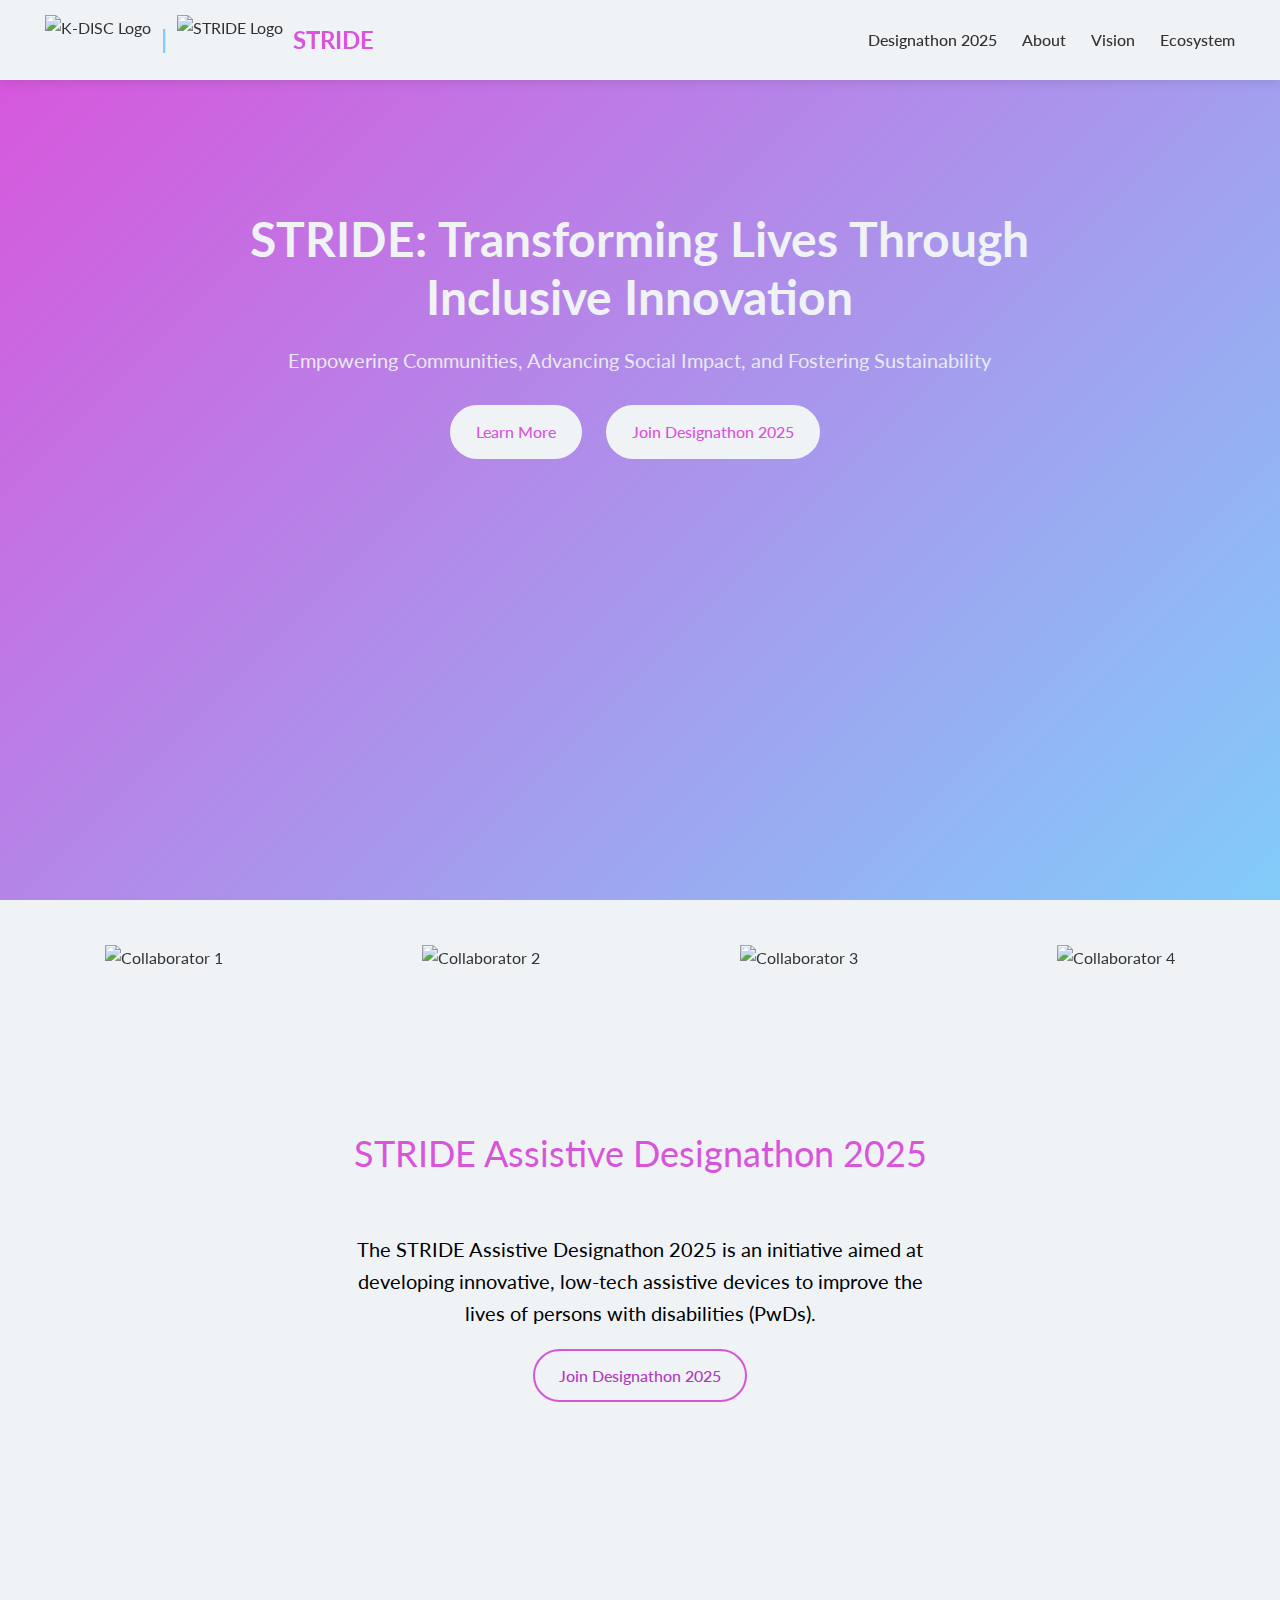
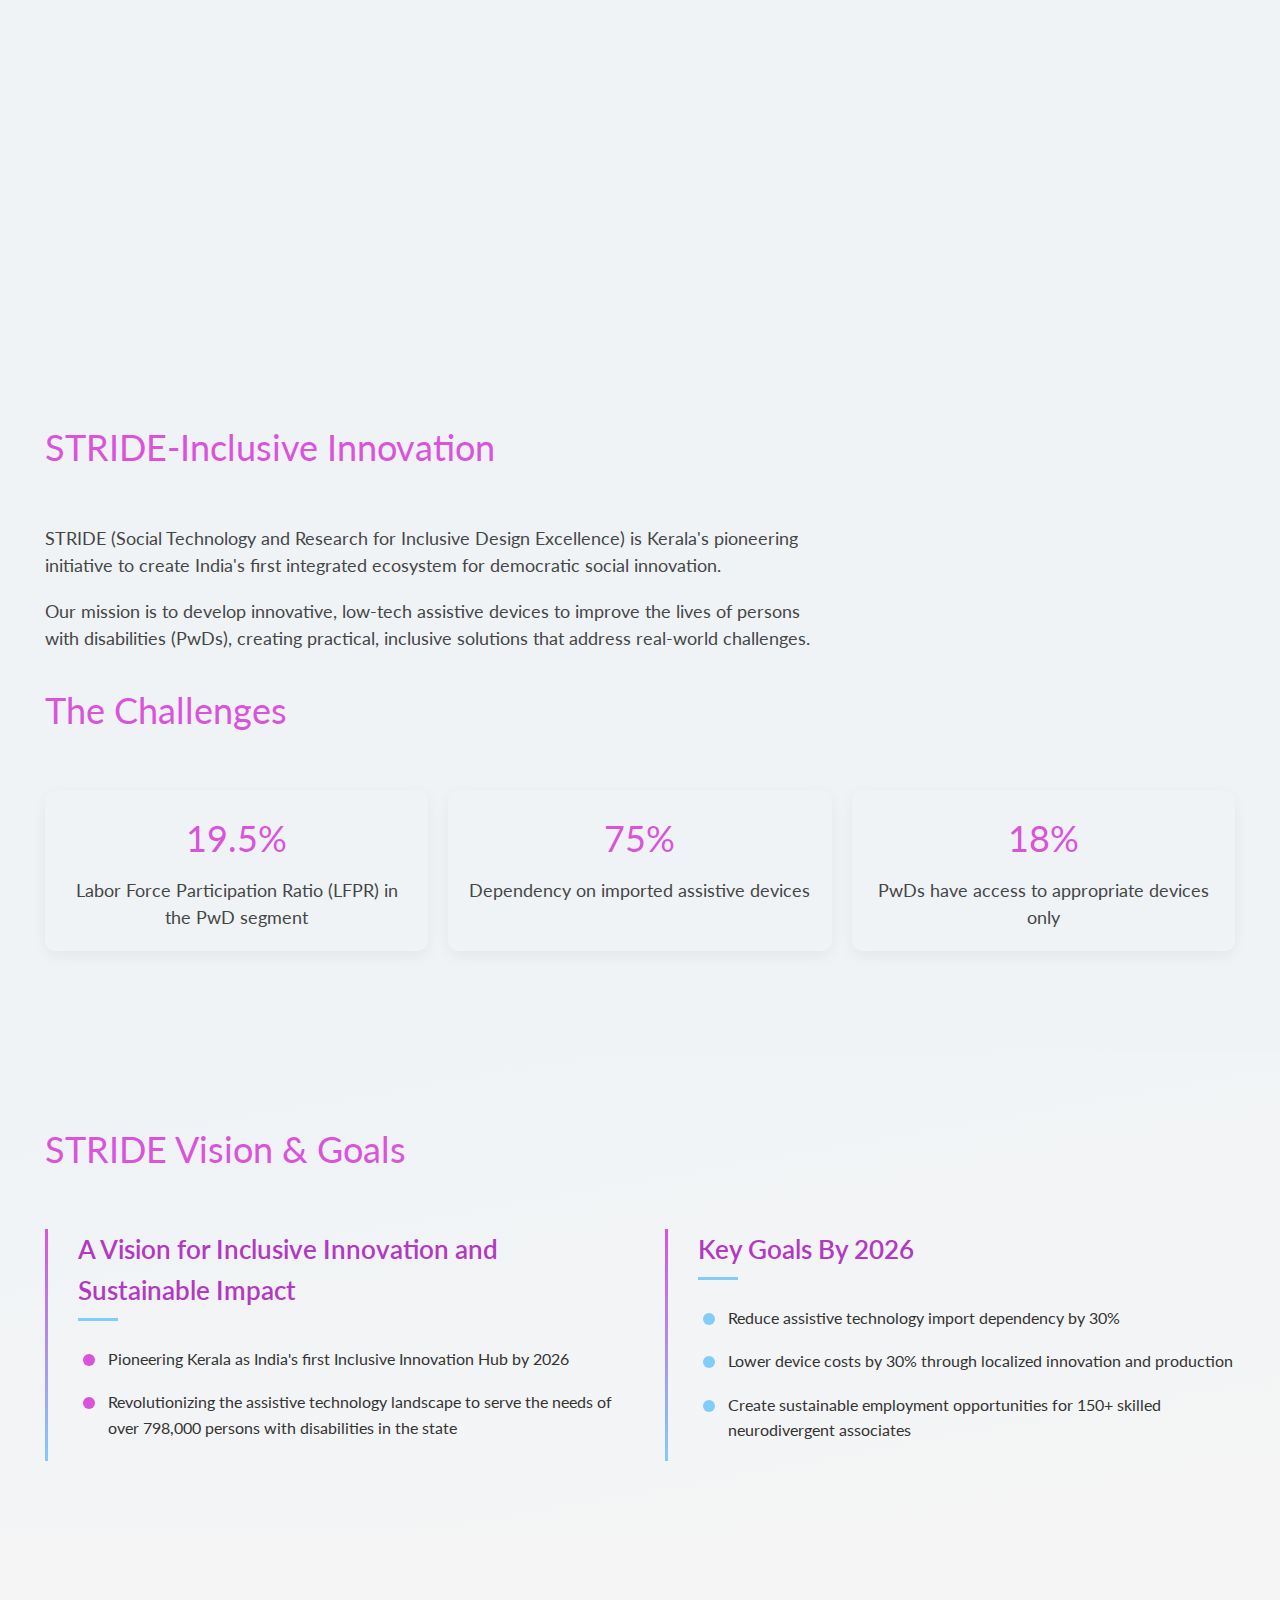
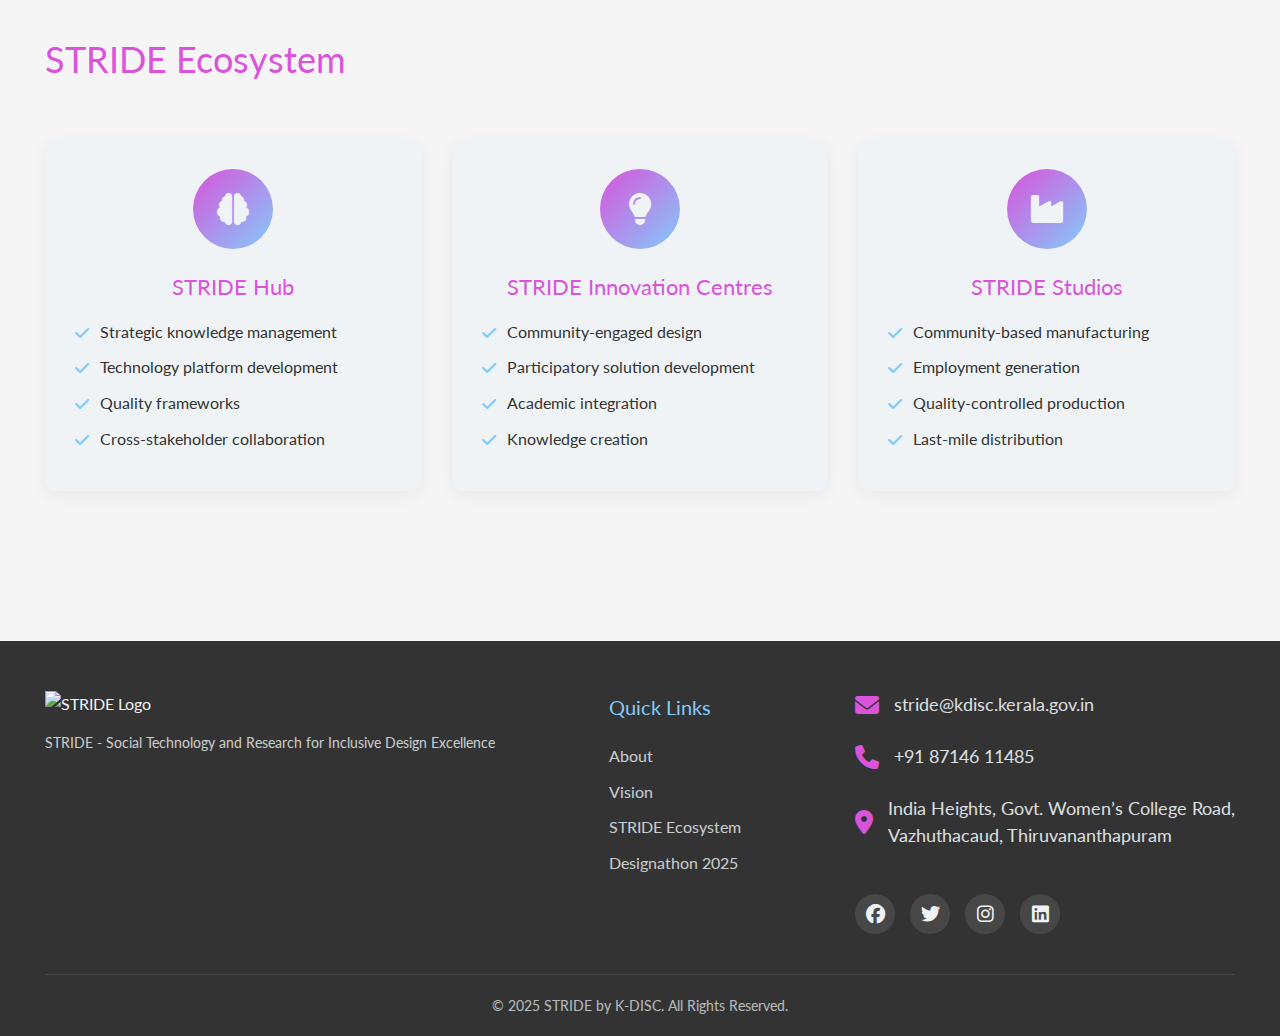
==== index.html @ 130c1024 "Add files via upload" ====
<!DOCTYPE html>
<html lang="en">
<head>
    <meta charset="UTF-8">
    <meta name="viewport" content="width=device-width, initial-scale=1.0, height=device-height, initial-scale=1.0">
    <title>STRIDE - Social Technology and Research for Inclusive Design Excellence</title>
    <link rel="stylesheet" href="https://cdnjs.cloudflare.com/ajax/libs/font-awesome/6.4.0/css/all.min.css">
    <link rel="icon" href="images/logo.png" type="image/svg+xml">
    <link rel="stylesheet" href="https://cdn.jsdelivr.net/npm/swiper@11/swiper-bundle.min.css" />
    <link rel="stylesheet" href="styles.css">

</head>
<body>
    <header>
        <div class="container">
            <div class="logo">
                <img src="images/swiper/1.png" alt="K-DISC Logo">
                <h1 style="color: #82ccfa;padding-right: 10px;">|</h1>
                <img src="images/logo.png" alt="STRIDE Logo">
                <h1>STRIDE</h1>

            </div>
            <nav>
                <ul>
                    <li><a href="#designathon">Designathon 2025</a></li>
                    <li><a href="#about">About</a></li>
                    <li><a href="#vision">Vision</a></li>
                    <li><a href="#impact">Ecosystem</a></li>
                </ul>
            </nav>
            <div class="mobile-menu-btn">
                <i class="fas fa-bars"></i>
            </div>
        </div>
    </header>
    
    <section class="hero">
        <div class="container">
            <!-- <div class="swiper-container">
                <div class="swiper-wrapper">
                    <div class="swiper-slide"><img src="images/swiper/1.png" alt="Collaborator 1"></div>
                    <div class="swiper-slide"><img src="images/swiper/2.png" alt="Collaborator 2"></div>
                    <div class="swiper-slide"><img src="images/swiper/3.png" alt="Collaborator 3"></div>
                    <div class="swiper-slide"><img src="images/swiper/4.png" alt="Collaborator 4"></div>
                    <div class="swiper-slide"><img src="images/swiper/5.png" alt="Collaborator 5"></div>
                </div>
            </div> -->
            <div class="hero-content">
                <h1>STRIDE: Transforming Lives Through Inclusive Innovation</h1>
                <p>Empowering Communities, Advancing Social Impact, and Fostering Sustainability</p>
                <a href="#about" class="btn">Learn More</a>
                <a href="designathon.html" class="btn secondary-btn">Join Designathon 2025</a>
            </div>
        </div>
    </section>
    <div class="swiper-container">
        <div class="swiper-wrapper">
            <div class="swiper-slide"><img src="images/swiper/1.png" alt="Collaborator 1"></div>
            <div class="swiper-slide"><img src="images/swiper/2.png" alt="Collaborator 2"></div>
            <div class="swiper-slide"><img src="images/swiper/3.png" alt="Collaborator 3"></div>
            <div class="swiper-slide"><img src="images/swiper/4.png" alt="Collaborator 4"></div>
            <div class="swiper-slide"><img src="images/swiper/5.png" alt="Collaborator 5"></div>
        </div>
    </div>
    <section id="designathon" class="designathon">
        <div class="container1">
            <h2 style="text-align: center;">STRIDE Assistive Designathon 2025</h2>
            <!-- <div class="designathon-content"> -->
               <h4>The STRIDE Assistive Designathon 2025 is an initiative aimed at developing innovative, low-tech assistive devices to improve the lives of persons with disabilities (PwDs).</h4>
               <a href="designathon.html" class="btn secondary-btn" style="margin-top: 10px;">Join Designathon 2025</a>
            <!-- </div> -->
        </div>
    </section>

    <center>
        <div class="about-video">
            <iframe width="560" height="400" 
                src="https://www.youtube.com/embed/EkuIoiaZafc" 
                title="YouTube video player" frameborder="0" 
                allow="accelerometer; autoplay; clipboard-write; encrypted-media; gyroscope; picture-in-picture" 
                allowfullscreen>
            </iframe>
        </div>
    </center>

    
    <section id="about" class="about">
        <div class="container">
            <h2>STRIDE-Inclusive Innovation</h2>
            <div class="about-content">
                <div class="about-text">
                    <p>STRIDE <strong>(Social Technology and Research for Inclusive Design Excellence)</strong> is Kerala's pioneering initiative to create India's first integrated ecosystem for democratic social innovation.</p>
                    <p>Our mission is to develop innovative, low-tech assistive devices to improve the lives of persons with disabilities (PwDs), creating practical, inclusive solutions that address real-world challenges.</p>
                    <div class="about-features">
                    </div>
                </div>
                <div class="about-image">
                    <img src="images/about-image.svg" alt="STRIDE Team Working">
                </div>
            </div>
            <div class="challenges">
                <h2>The Challenges</h2>
                <div class="stats-container">
                    <div class="stat">
                        <h4>19.5%</h4>
                        <p>Labor Force Participation Ratio (LFPR) in the PwD segment</p>
                    </div>
                    <div class="stat">
                        <h4>75%</h4>
                        <p>Dependency on imported assistive devices</p>
                    </div>
                    <div class="stat">
                        <h4>18%</h4>
                        <p>PwDs have access to appropriate devices only</p>
                    </div>
                </div>
        </div>
        </div>
    </section>
 


    <section id="vision" class="vision">
        <div class="container">
            <h2>STRIDE Vision & Goals</h2>
            <div class="vision-content">
                <div class="vision-text">
                    <h3>A Vision for Inclusive Innovation and Sustainable Impact</h3>
                    <ul>
                        <li>Pioneering Kerala as India's first Inclusive Innovation Hub by 2026</li>
                        <li>Revolutionizing the assistive technology landscape to serve the needs of over 798,000 persons with disabilities in the state</li>
                    </ul>
                    
                </div>
                <div class="vision-text">
                    <h3>Key Goals By 2026</h3>
                    <ul>
                        <li>Reduce assistive technology import dependency by 30%</li>
                        <li>Lower device costs by 30% through localized innovation and production</li>
                        <li>Create sustainable employment opportunities for 150+ skilled neurodivergent associates</li>
                    </ul>
                    
                </div>
            </div>
        </div>
    </section>

    <section id="impact" class="impact">
        <div class="container">
            <h2>STRIDE Ecosystem</h2>
            <div class="ecosystem">
                <div class="ecosystem-grid">
                    <div class="ecosystem-item">
                        <div class="ecosystem-icon">
                            <i class="fas fa-brain"></i>
                        </div>
                        <h4>STRIDE Hub</h4>
                        <ul>
                            <li>Strategic knowledge management</li>
                            <li>Technology platform development</li>
                            <li>Quality frameworks</li>
                            <li>Cross-stakeholder collaboration</li>
                        </ul>
                    </div>
                    <div class="ecosystem-item">
                        <div class="ecosystem-icon">
                            <i class="fas fa-lightbulb"></i>
                        </div>
                        <h4>STRIDE Innovation Centres</h4>
                        <ul>
                            <li>Community-engaged design</li>
                            <li>Participatory solution development</li>
                            <li>Academic integration</li>
                            <li>Knowledge creation</li>
                        </ul>
                    </div>
                    <div class="ecosystem-item">
                        <div class="ecosystem-icon">
                            <i class="fas fa-industry"></i>
                        </div>
                        <h4>STRIDE Studios</h4>
                        <ul>
                            <li>Community-based manufacturing</li>
                            <li>Employment generation</li>
                            <li>Quality-controlled production</li>
                            <li>Last-mile distribution</li>
                        </ul>
                    </div>
                </div>
            </div>
        </div>
    </section>

    

    <!-- <section id="designathon" class="designathon">
        <div class="container1">
            <h2 style="text-align: center;">STRIDE Assistive Designathon 2025</h2>
            <div class="designathon-content">
               <h4>The STRIDE Assistive Designathon 2025 is an initiative aimed at developing innovative, low-tech assistive devices to improve the lives of persons with disabilities (PwDs).</h4>
               <a href="designathon.html" class="btn secondary-btn" style="margin-top: 10px;">Join Designathon 2025</a>
            </div>
        </div>
    </section> -->

    

    <footer>
        <div class="container">
            <div class="footer-content">
                <div class="footer-logo">
                    <img src="images/logo.png" alt="STRIDE Logo">
                    <p>STRIDE - Social Technology and Research for Inclusive Design Excellence</p>
                </div>
                <div class="footer-links">
                    <h3>Quick Links</h3>
                    <ul>
                        <li><a href="#about">About</a></li>
                        <li><a href="#vision">Vision</a></li>
                        <!-- <li><a href="#goals">Goals</a></li> -->
                        <li><a href="#impact">STRIDE Ecosystem</a></li>
                        <li><a href="designathon.html">Designathon 2025</a></li>
                    </ul>
                </div>
                <div class="contact-info">
                    <div class="info-item">
                        <i class="fas fa-envelope"></i>
                        <p>stride@kdisc.kerala.gov.in</p>
                    </div>
                    <div class="info-item">
                        <i class="fas fa-phone"></i>
                        <p>+91 87146 11485</p>
                    </div>
                    <div class="info-item">
                        <i class="fas fa-map-marker-alt"></i>
                        <p>India Heights, Govt. Women’s College Road,<br> Vazhuthacaud, Thiruvananthapuram</p>
                    </div>
                    <div class="social-links">
                        <a href="#"><i class="fab fa-facebook"></i></a>
                        <a href="#"><i class="fab fa-twitter"></i></a>
                        <a href="#"><i class="fab fa-instagram"></i></a>
                        <a href="#"><i class="fab fa-linkedin"></i></a>
                    </div>
                </div>

            </div>
            <div class="footer-bottom">
                <p>&copy; 2025 STRIDE by K-DISC. All Rights Reserved.</p>
            </div>
        </div>
    </footer>
    <script src="https://cdn.jsdelivr.net/npm/swiper@11/swiper-bundle.min.js"></script>
    <script src="script.js"></script>
</body>
</html>
---- styles.css ----
@import url('https://fonts.googleapis.com/css2?family=Lato:ital,wght@0,100;0,300;0,400;0,700;0,900;1,100;1,300;1,400;1,700;1,900&display=swap');

/* Variables */
:root {
    --primary-purple: #d953db; /* Purple from logo */
    --primary-blue: #82ccfa;   /* Light blue from logo */
    --dark-purple: #b239c2;    /* Darker shade of purple */
    --light-purple: #e0b0e8;   /* Lighter shade of purple */
    --dark-blue: #4ba9d9;      /* Darker shade of blue */
    --light-blue: #b5e2fa;     /* Lighter shade of blue */
    --white: #eff3f6;
    --light-gray: #f5f5f5;
    --medium-gray: #e0e0e0;
    --dark-gray: #333333;
    --black: #000000;
    --font-primary: 'Poppins', sans-serif;
}


/* Reset */
* {
    margin: 0;
    padding: 0;
    box-sizing: border-box;
    font-family: "Lato", sans-serif;
    font-weight: 400;
    font-style: normal;
}

html {
    scroll-behavior: smooth;
}

body {
    font-family: var(--font-primary);
    line-height: 1.6;
    color: var(--dark-gray);
    background-color: var(--white);
}

img {
    max-width: 100%;
    height: auto;
}

a {
    text-decoration: none;
    color: var(--dark-purple);
    transition: all 0.3s ease;
}

a:hover {
    color: var(--primary-purple);
}

ul {
    list-style: none;
}

.container {
    width: 93%;
    max-width: 1200px;
    margin: 0 auto;
    /* padding: 0 15px; */
}

.btn {
    display: inline-block;
    background: var(--white);
    color: var(--dark-purple);
    padding: 12px 24px;
    border-radius: 50px;
    font-weight: 500;
    border: 2px solid var(--primary-purple);
    transition: all 0.3s ease;
    cursor: pointer;
}

.btn:hover {
    background: transparent;
    color: var(--black);
    border: 2px solid var(--black);
}

/* Header */
header {
    position: fixed;
    top: 0;
    left: 0;
    width: 100%;
    background-color: var(--white);
    box-shadow: 0 2px 10px rgba(0, 0, 0, 0.1);
    z-index: 1000;
    padding: 15px 0;
}

header .container {
    display: flex;
    justify-content: space-between;
    align-items: center;
}

.logo {
    display: flex;
    align-items: center;
}

.logo img {
    height: 50px;
    margin-right: 10px;
}

.logo h1 {
    font-size: 24px;
    font-weight: 700;
    color: var(--primary-purple);
}

nav ul {
    display: flex;
}

nav ul li {
    margin-left: 25px;
}

nav ul li a {
    color: var(--dark-gray);
    font-weight: 500;
    position: relative;
}

nav ul li a:hover {
    color: var(--primary-purple);
}

nav ul li a::after {
    content: '';
    position: absolute;
    bottom: -5px;
    left: 0;
    width: 0;
    height: 2px;
    background-color: var(--primary-purple);
    transition: width 0.3s ease;
}

nav ul li a:hover::after {
    width: 100%;
}

.mobile-menu-btn {
    display: none;
    font-size: 24px;
    cursor: pointer;
    color: var(--primary-purple);
}

/* Hero Section */
.hero {
    background: linear-gradient(135deg, var(--primary-purple) 0%, var(--primary-blue) 100%);
    color: var(--white);
    padding: 150px 0 100px;
    text-align: center;
    height: 100vh;
}

.hero-content {
    max-width: 800px;
    margin: 0 auto;
    animation: fadeIn 1s ease-out;
}

.k-disc-logo {
    margin-bottom: 30px;
}

.k-disc-logo img {
    max-width: 300px;
    filter: drop-shadow(0 4px 6px rgba(0, 0, 0, 0.1));
}

.hero h1 {
    font-size: 48px;
    font-weight: 700;
    margin-bottom: 20px;
    line-height: 1.2;
    padding-top: 60px;
}

.hero p {
    font-size: 20px;
    margin-bottom: 30px;
}

.hero .btn {
    background: var(--white);
    color: var(--primary-purple);
    border-color: var(--white);
}

.hero .btn:hover {
    background: transparent;
    color: var(--white);
}
/* Add this to your styles.css file */

/* Default button styles */
.hero .btn {
    margin-right: 10px; /* Adjust the value as needed */
}

.hero .btn.secondary-btn {
    margin-left: 10px; /* Adjust the value as needed */
}

/* Responsive styles */
@media (max-width: 768px) {
    .hero .btn,
    .hero .btn.secondary-btn {
        display: block;
        width: 100%;
        margin: 10px 0; /* Adjust the value as needed */
    }
    .hero h1{
        padding-top: 0px;
    }
}
/* About Section */
.about {
    padding: 100px 0;
    background-color: var(--white);
}

.about h2, .focus-areas h2, .goals h2, .impact h2, .contact h2, .vision h2, .designathon h2 {
    text-align: left;
    font-size: 36px;
    margin-bottom: 50px;
    color: var(--primary-purple);
    position: relative;
}



.about-content {
    display: flex;
    align-items: center;
    gap: 50px;
}

.about-text {
    flex: 1;
}

.about-text p {
    margin-bottom: 20px;
    font-size: 16px;
}

.about-image {
    flex: 1;
    border-radius: 10px;
    overflow: hidden;
    box-shadow: 0 10px 30px rgba(0, 0, 0, 0.1);
    opacity: 0;
    transition: opacity 0.8s ease, transform 0.8s ease;
}

.about-image.animate {
    opacity: 1;
    animation: slideInRight 0.8s ease forwards;
}

/* About Features */
.about-features {
    display: grid;
    grid-template-columns: repeat(auto-fit, minmax(200px, 1fr));
    gap: 20px;
    margin-top: 30px;
}

.feature {
    background-color: var(--light-gray);
    padding: 20px;
    border-radius: 10px;
    text-align: center;
    transition: transform 0.3s ease;
}

.feature:hover {
    transform: translateY(-5px);
}

.feature i {
    font-size: 30px;
    color: var(--primary-purple);
    margin-bottom: 15px;
}


  /* STRIDE Vision & Goals Section Styling */
.vision {
    padding: 70px 0;
    background: linear-gradient(170deg, var(--white) 0%, var(--light-gray) 100%);
    font-family: var(--font-primary);
  }
  
  .container {
    max-width: 1200px;
    margin: 0 auto;
    /* padding: 0 30px; */
  }
  
  /* Section Title */

  

  /* Content Layout */
  .vision-content {
    display: grid;
    grid-template-columns: repeat(auto-fit, minmax(320px, 1fr));
    gap: 50px;
  }
  
  /* Text Blocks */
  .vision-text {
    position: relative;
    padding: 0 0 0 30px;
    border-left: 3px solid;
    border-image: linear-gradient(to bottom, var(--primary-purple), var(--primary-blue)) 1;
    transition: transform 0.3s ease;
  }
  
  .vision-text:hover {
    transform: translateY(-5px);
  }
  
  /* Headings */
  .vision-text h3 {
    font-size: 1.6rem;
    margin-bottom: 25px;
    color: var(--dark-purple);
    font-weight: 600;
    position: relative;
    padding-bottom: 10px;
  }
  
  .vision-text h3::after {
    content: "";
    position: absolute;
    left: 0;
    bottom: 0;
    width: 40px;
    height: 3px;
    background-color: var(--primary-blue);
  }
  
  /* Lists */
  .vision-text ul {
    padding-left: 5px;
    margin: 0;
  }
  
  .vision-text li {
    margin-bottom: 18px;
    position: relative;
    list-style-type: none;
    padding-left: 25px;
    line-height: 1.6;
    color: var(--dark-gray);
  }
  
  .vision-text li::before {
    content: "";
    position: absolute;
    left: 0;
    top: 8px;
    width: 12px;
    height: 12px;
    background: linear-gradient(135deg, var(--primary-purple) 0%, var(--primary-blue) 100%);
    border-radius: 50%;
  }
  
  /* First Section Specific */
  .vision-text:first-child li::before {
    background: var(--primary-purple);
  }
  
  /* Second Section Specific */
  .vision-text:last-child li::before {
    background: var(--primary-blue);
  }
  
  /* Responsive Adjustments */
  @media (max-width: 768px) {
    .vision {
      padding: 50px 0;
    }
    
    .vision h2 {
      font-size: 2.2rem;
      margin-bottom: 40px;
    }
    
    .vision-text {
      padding-left: 20px;
    }
    
    .vision-text h3 {
      font-size: 1.4rem;
    }
  }
  /* Responsive adjustments */
  @media (max-width: 768px) {
    .vision {
      padding: 60px 0;
    }
    
    .vision h2 {
      font-size: 2rem;
      margin-bottom: 30px;
    }
    
    .vision-text {
      flex-basis: 100%;
    }
    
    .vision-text h3 {
      font-size: 1.3rem;
    }
    
    .vision-text li {
      font-size: 1rem;
    }
  }
.stats-container {
    display: grid;
    grid-template-columns: repeat(auto-fit, minmax(150px, 1fr));
    gap: 20px;
    margin-top: 30px;
}

.stat {
    background-color: var(--white);
    padding: 20px;
    border-radius: 10px;
    text-align: center;
    box-shadow: 0 5px 15px rgba(0, 0, 0, 0.05);
    transition: transform 0.3s ease;
}

.stat:hover {
    transform: translateY(-5px);
}

.stat h4 {
    font-size: 36px;
    color: var(--primary-purple);
    margin-bottom: 10px;
}

/* Focus Areas Section */
.focus-areas {
    padding: 100px 0;
    background-color: var(--light-gray);
}

.cards {
    display: grid;
    grid-template-columns: repeat(auto-fit, minmax(300px, 1fr));
    gap: 30px;
}

.card {
    background-color: var(--white);
    border-radius: 10px;
    padding: 30px;
    text-align: center;
    box-shadow: 0 5px 15px rgba(0, 0, 0, 0.05);
    transition: transform 0.3s ease, box-shadow 0.3s ease;
    opacity: 0;
    transform: translateY(20px);
    transition: opacity 0.5s ease, transform 0.5s ease;
}

.card:hover {
    transform: translateY(-10px);
}

.card.animate {
    opacity: 1;
    transform: translateY(0);
}

.card-icon {
    width: 80px;
    height: 80px;
    margin: 0 auto 20px;
    display: flex;
    align-items: center;
    justify-content: center;
    background: linear-gradient(135deg, var(--primary-purple) 0%, var(--primary-blue) 100%);
    border-radius: 50%;
    color: var(--white);
    font-size: 32px;
}

.card h3 {
    font-size: 22px;
    margin-bottom: 15px;
    color: var(--primary-purple);
}

.card p {
    color: var(--dark-gray);
}

/* Goals Section */
.goals {
    padding: 100px 0;
    background-color: var(--white);
}

.goals-content {
    display: flex;
    align-items: center;
    gap: 50px;
}

.goals-image {
    flex: 1;
    border-radius: 10px;
    overflow: hidden;
    box-shadow: 0 10px 30px rgba(0, 0, 0, 0.1);
    opacity: 0;
    transition: opacity 0.8s ease, transform 0.8s ease;
}

.goals-image.animate {
    opacity: 1;
    animation: slideInLeft 0.8s ease forwards;
}

.goals-text {
    flex: 1;
}

.goals-text h3 {
    font-size: 28px;
    margin-bottom: 20px;
    color: var(--primary-purple);
}

.goals-text ul li {
    margin-bottom: 15px;
    position: relative;
    padding-left: 30px;
}

.goals-text ul li::before {
    content: '';
    position: absolute;
    left: 0;
    top: 8px;
    width: 15px;
    height: 15px;
    background: linear-gradient(135deg, var(--primary-purple) 0%, var(--primary-blue) 100%);
    border-radius: 50%;
}

/* Impact Section */
.impact {
    padding: 100px 0;
    background-color: var(--light-gray);
}

.impact-items {
    display: grid;
    grid-template-columns: repeat(auto-fit, minmax(300px, 1fr));
    gap: 30px;
}

.impact-item {
    background-color: var(--white);
    border-radius: 10px;
    padding: 30px;
    text-align: center;
    box-shadow: 0 5px 15px rgba(0, 0, 0, 0.05);
    opacity: 0;
    transform: translateY(20px);
    transition: opacity 0.5s ease, transform 0.5s ease;
}

.impact-item:hover {
    transform: translateY(-10px);
}

.impact-item.animate {
    opacity: 1;
    transform: translateY(0);
}

.impact-icon {
    width: 80px;
    height: 80px;
    margin: 0 auto 20px;
    display: flex;
    align-items: center;
    justify-content: center;
    background: linear-gradient(135deg, var(--primary-purple) 0%, var(--primary-blue) 100%);
    border-radius: 50%;
    color: var(--white);
    font-size: 32px;
}

.impact-item h3 {
    font-size: 22px;
    margin-bottom: 15px;
    color: var(--primary-purple);
}

/* Contact Section */
.contact {
    padding: 100px 0;
    background-color: var(--white);
}

.contact-content {
    display: grid;
    grid-template-columns: 1fr 1fr;
    gap: 50px;
}

.contact-form {
    background-color: var(--light-gray);
    padding: 40px;
    border-radius: 10px;
}

.form-group {
    margin-bottom: 20px;
}

.form-group label {
    display: block;
    margin-bottom: 8px;
    font-weight: 500;
}

.form-group input,
.form-group textarea {
    width: 100%;
    padding: 12px;
    border: 1px solid var(--medium-gray);
    border-radius: 5px;
    font-family: var(--font-primary);
    font-size: 16px;
}

.form-group input:focus,
.form-group textarea:focus {
    outline: none;
    border-color: var(--primary-purple);
}

.contact-info {
    display: flex;
    flex-direction: column;
    justify-content: center;
}

.info-item {
    display: flex;
    align-items: center;
    margin-bottom: 25px;
}

.info-item i {
    font-size: 24px;
    color: var(--primary-purple);
    margin-right: 15px;
}

.social-links {
    display: flex;
    gap: 15px;
    margin-top: 20px;
}

.social-links a {
    display: flex;
    align-items: center;
    justify-content: center;
    width: 40px;
    height: 40px;
    background: linear-gradient(135deg, var(--primary-purple) 0%, var(--primary-blue) 100%);
    color: var(--white);
    border-radius: 50%;
    font-size: 18px;
    transition: all 0.3s ease;
}

.social-links a:hover {
    transform: translateY(-5px);
}

/* Footer */
footer {
    background-color: var(--dark-gray);
    color: var(--white);
    padding: 70px 0 20px;
}

.footer-content {
    display: grid;
    grid-template-columns: repeat(auto-fit, minmax(250px, 1fr));
    gap: 40px;
    margin-bottom: 50px;
}

.footer-logo img {
    height: 60px;
    margin-bottom: 15px;
}

.footer-logo p {
    font-size: 14px;
    opacity: 0.8;
}

.footer-links h3,
.footer-newsletter h3 {
    font-size: 20px;
    margin-bottom: 20px;
    color: var(--primary-blue);
}

.footer-links ul li {
    margin-bottom: 10px;
}

.footer-links ul li a {
    color: var(--white);
    opacity: 0.8;
    transition: all 0.3s ease;
}

.footer-links ul li a:hover {
    opacity: 1;
    color: var(--primary-blue);
}

.footer-newsletter p {
    margin-bottom: 15px;
    opacity: 0.8;
}

.footer-newsletter form {
    display: flex;
}

.footer-newsletter input {
    flex: 1;
    padding: 10px;
    border: none;
    border-radius: 5px 0 0 5px;
    font-family: var(--font-primary);
}

.footer-newsletter .btn {
    border-radius: 0 5px 5px 0;
    padding: 10px 15px;
}

.footer-bottom {
    text-align: center;
    padding-top: 20px;
    border-top: 1px solid rgba(255, 255, 255, 0.1);
}

.footer-bottom p {
    opacity: 0.7;
    font-size: 14px;
}

/* Responsive Design */
@media (max-width: 992px) {
    .about-content,
    .goals-content {
        flex-direction: column;
    }
    
    .about-image,
    .goals-image {
        order: -1;
        margin-bottom: 30px;
    }
    
    .contact-content {
        grid-template-columns: 1fr;
    }
}

@media (max-width: 768px) {
    .hero h1 {
        font-size: 36px;
    }
    
    .hero p {
        font-size: 18px;
    }
    
    nav {
        position: fixed;
        top: 80px;
        left: -100%;
        width: 80%;
        height: calc(100vh - 80px);
        background-color: var(--white);
        box-shadow: 2px 0 10px rgba(0, 0, 0, 0.1);
        transition: all 0.3s ease;
        z-index: 999;
    }
    
    nav.active {
        left: 0;
    }
    
    nav ul {
        flex-direction: column;
        padding: 30px;
    }
    
    nav ul li {
        margin: 15px 0;
    }
    
    .mobile-menu-btn {
        display: block;
    }
}

@media (max-width: 576px) {
    .hero h1 {
        font-size: 28px;
    }
    
    .about h2, .focus-areas h2, .goals h2, .impact h2, .contact h2 {
        font-size: 28px;
    }
    
    .goals-text h3 {
        font-size: 24px;
    }
    
    .footer-content {
        grid-template-columns: 1fr;
    }
}

/* Animations */
@keyframes fadeIn {
    from {
        opacity: 0;
        transform: translateY(20px);
    }
    to {
        opacity: 1;
        transform: translateY(0);
    }
}

@keyframes pulse {
    0% {
        transform: scale(1);
    }
    50% {
        transform: scale(1.05);
    }
    100% {
        transform: scale(1);
    }
}

@keyframes slideInLeft {
    from {
        opacity: 0;
        transform: translateX(-50px);
    }
    to {
        opacity: 1;
        transform: translateX(0);
    }
}

@keyframes slideInRight {
    from {
        opacity: 0;
        transform: translateX(50px);
    }
    to {
        opacity: 1;
        transform: translateX(0);
    }
}

/* Apply animations */
.hero-content {
    animation: fadeIn 1s ease-out;
}

.card, .impact-item {
    opacity: 0;
    transform: translateY(20px);
    transition: opacity 0.5s ease, transform 0.5s ease;
}

.card.animate, .impact-item.animate {
    opacity: 1;
    transform: translateY(0);
}

.about-image, .goals-image {
    opacity: 0;
    transition: opacity 0.8s ease, transform 0.8s ease;
}

.about-image.animate {
    opacity: 1;
    animation: slideInRight 0.8s ease forwards;
}

.goals-image.animate {
    opacity: 1;
    animation: slideInLeft 0.8s ease forwards;
}

.logo img:hover {
    animation: pulse 1s infinite;
}

.btn:hover {
    animation: pulse 0.5s;
}

/* Add fixed header styles */
header.fixed {
    background-color: rgba(255, 255, 255, 0.95);
    box-shadow: 0 2px 20px rgba(0, 0, 0, 0.1);
}

/* Add active link styles */
nav ul li a.active {
    color: var(--primary-purple);
}

nav ul li a.active::after {
    width: 100%;
}

/* Focus Areas */
.focus-intro {
    text-align: center;
    margin-bottom: 40px;
}

.focus-intro h3 {
    font-size: 28px;
    margin-bottom: 20px;
    color: var(--primary-purple);
}

.advantages {
    display: flex;
    justify-content: center;
    flex-wrap: wrap;
    gap: 20px;
    margin-top: 30px;
}

.advantage {
    background-color: var(--white);
    padding: 15px 25px;
    border-radius: 50px;
    display: flex;
    align-items: center;
    box-shadow: 0 5px 15px rgba(0, 0, 0, 0.05);
    transition: transform 0.3s ease;
}

.advantage:hover {
    transform: translateY(-5px);
}

.advantage i {
    font-size: 20px;
    color: var(--primary-purple);
    margin-right: 10px;
}

.examples {
    display: flex;
    flex-wrap: wrap;
    gap: 10px;
    margin-top: 15px;
}

.examples span {
    background-color: var(--light-purple);
    color: var(--dark-purple);
    padding: 5px 10px;
    border-radius: 20px;
    font-size: 12px;
    font-weight: 500;
}

.examples-section {
    margin-top: 50px;
    text-align: center;
}

.examples-section h3 {
    font-size: 24px;
    margin-bottom: 30px;
    color: var(--primary-purple);
}

.examples-grid {
    display: grid;
    grid-template-columns: repeat(auto-fit, minmax(200px, 1fr));
    gap: 30px;
}

.example-item {
    background-color: var(--white);
    padding: 30px;
    border-radius: 10px;
    text-align: center;
    box-shadow: 0 5px 15px rgba(0, 0, 0, 0.05);
    transition: transform 0.3s ease;
}

.example-item:hover {
    transform: translateY(-10px);
}

.example-item i {
    font-size: 40px;
    color: var(--primary-blue);
    margin-bottom: 15px;
}

.designathon-content {
    display: grid;
    grid-template-columns: 1fr 1fr;
    gap: 50px;
}

/* .designathon h3 {
    font-size: 28px;
    margin-bottom: 20px;
    color: var(--black);
} */

.designathon h4 {
    font-size: 20px;
    margin: 20px 0 10px;
    color: var(--black);
}

/* Designathon Section */
.designathon {
    /* background: color(srgb --white --white --white); */
    color: var(--white);
    text-align: center;
    padding: 60px 20px;
    border-radius: 12px;
    /* box-shadow: 0 6px 12px rgba(0, 0, 0, 0.2); */
    margin: 50px auto;
    max-width: 800px;
    transition: transform 0.3s ease-in-out;
}

.designathon:hover {
    transform: scale(1.02);
}

/* Container */
.container1 {
    max-width: 600px;
    margin: 0 auto;
}

.timeline h3 {
    font-size: 28px;
    margin-bottom: 30px;
    color: var(--primary-purple);
}

.timeline-container {
    position: relative;
    padding-left: 30px;
}

.timeline-container::before {
    content: '';
    position: absolute;
    left: 0;
    top: 0;
    height: 100%;
    width: 2px;
    background: linear-gradient(to bottom, var(--primary-purple), var(--primary-blue));
}

.timeline-item {
    position: relative;
    margin-bottom: 30px;
}

.timeline-item::before {
    content: '';
    position: absolute;
    left: -34px;
    top: 5px;
    width: 12px;
    height: 12px;
    border-radius: 50%;
    background: linear-gradient(135deg, var(--primary-purple) 0%, var(--primary-blue) 100%);
    border: 2px solid var(--white);
}

.timeline-date {
    font-weight: 600;
    color: var(--primary-purple);
    margin-bottom: 5px;
}

.timeline-content h4 {
    font-size: 18px;
    margin-bottom: 5px;
}

/* Ecosystem Section */
.ecosystem {
    margin-bottom: 50px;
}

.ecosystem h3 {
    text-align: center;
    font-size: 28px;
    margin-bottom: 30px;
    color: var(--primary-purple);
}

.ecosystem-grid {
    display: grid;
    grid-template-columns: repeat(auto-fit, minmax(300px, 1fr));
    gap: 30px;
}

.ecosystem-item {
    background-color: var(--white);
    padding: 30px;
    border-radius: 10px;
    box-shadow: 0 5px 15px rgba(0, 0, 0, 0.05);
    transition: transform 0.3s ease;
}

.ecosystem-item:hover {
    transform: translateY(-10px);
}

.ecosystem-icon {
    width: 80px;
    height: 80px;
    margin: 0 auto 20px;
    display: flex;
    align-items: center;
    justify-content: center;
    background: linear-gradient(135deg, var(--primary-purple) 0%, var(--primary-blue) 100%);
    border-radius: 50%;
    color: var(--white);
    font-size: 32px;
}

.ecosystem-item h4 {
    font-size: 22px;
    margin-bottom: 15px;
    color: var(--primary-purple);
    text-align: center;
}

.ecosystem-item ul {
    list-style: none;
}

.ecosystem-item ul li {
    margin-bottom: 10px;
    position: relative;
    padding-left: 25px;
}

.ecosystem-item ul li::before {
    content: '\f00c';
    font-family: 'Font Awesome 5 Free';
    font-weight: 900;
    position: absolute;
    left: 0;
    top: 2px;
    color: var(--primary-blue);
}

/* Partnership Section */
.partnership {
    margin-top: 50px;
}

.partnership h3 {
    text-align: center;
    font-size: 28px;
    margin-bottom: 30px;
    color: var(--primary-purple);
}

.partnership-grid {
    display: grid;
    grid-template-columns: repeat(auto-fit, minmax(300px, 1fr));
    gap: 30px;
}

.partnership-item {
    background-color: var(--white);
    padding: 30px;
    border-radius: 10px;
    box-shadow: 0 5px 15px rgba(0, 0, 0, 0.05);
    transition: transform 0.3s ease;
}

.partnership-item:hover {
    transform: translateY(-10px);
}

.partnership-icon {
    width: 80px;
    height: 80px;
    margin: 0 auto 20px;
    display: flex;
    align-items: center;
    justify-content: center;
    background: linear-gradient(135deg, var(--primary-purple) 0%, var(--primary-blue) 100%);
    border-radius: 50%;
    color: var(--white);
    font-size: 32px;
}

.partnership-item h4 {
    font-size: 20px;
    margin-bottom: 15px;
    color: var(--primary-purple);
    text-align: center;
}

.partnership-item p {
    text-align: center;
}

/* Responsive Design Updates */
@media (max-width: 992px) {
    .vision-content,
    .designathon-content {
        grid-template-columns: 1fr;
    }
    
    .vision-image {
        order: -1;
        margin-bottom: 30px;
    }
}

@media (max-width: 768px) {
    .about-features {
        grid-template-columns: 1fr;
    }
    
    .advantages {
        flex-direction: column;
        align-items: center;
    }
    
    .stats-container {
        grid-template-columns: 1fr;
    }
    
    .ecosystem-grid,
    .partnership-grid {
        grid-template-columns: 1fr;
    }
} 





p {
    font-size: 18px;
    line-height: 1.5;
    opacity: 0.9;
}

/* Explore Button */
.explore-btn {
    display: inline-block;
    background: var(--dark-blue);
    color: var(--white);
    padding: 14px 22px;
    font-size: 18px;
    font-weight: bold;
    text-transform: uppercase;
    border-radius: 6px;
    margin-top: 20px;
    cursor: pointer;
    transition: background 0.3s ease, transform 0.2s;
    border: none;
}

.explore-btn:hover {
    background: var(--light-purple);
    color: var(--dark-gray);
    transform: translateY(-3px);
}

.swiper-container {
    width: 100%;
    overflow: hidden;
    padding: 20px 20px;
    /* background-color: var(--light-gray); */
}

.swiper-slide {
    display: flex;
    justify-content: center;
    align-items: center;
    width: 100px; /* Set a fixed width */
    height: 75px; /* Set a fixed height */
    box-sizing: border-box;
}

.swiper-slide img {
    max-width: 100%;
    max-height: 100%;
    object-fit: contain; /* Ensure the image fits within the div */
}

/* Hero Section - Updated to match navbar styling */
.hero-buttons {
    display: flex;
    justify-content: center;
    gap: 20px;
    flex-wrap: wrap;
}

.ppt-buttons {
    margin-top: 30px;
    display: flex;
    justify-content: center;
    /* gap: 20px; */
    flex-wrap: wrap;
}

.ppt-buttons a{
    font-weight: bold;
    font-size: large;
}

.btn-blue {
    background: var(--dark-blue);
    color: var(--white);
}

.btn-blue:hover {
    background: var(--primary-blue);
}

/* About Section */
.section {
    padding: 80px 0;
}

.section-title {
    text-align: center;
    margin-bottom: 50px;
    position: relative;
}

.section-title h2 {
    font-size: 2.5rem;
    color: var(--dark-purple);

    display: inline-block;
}

.section-title h2::after {
    content: '';
    display: block;
    width: 50%;
    height: 4px;
    background: linear-gradient(to right, var(--primary-purple), var(--primary-blue));
    margin: 10px auto 0;
    border-radius: 2px;
}

/* About Section with Image */
.about-content {
    display: flex;
    flex-wrap: wrap;
    align-items: center;
    gap: 40px;
}

/* .about-image {
    flex: 1 1 400px;
    border-radius: 10px;
    overflow: hidden;
    box-shadow: 0 10px 30px rgba(0, 0, 0, 0.1);
} */

.about-image img {
    width: 100%;
    height: auto;
    display: block;
    transition: transform 0.3s;
}

.about-image:hover img {
    transform: scale(1.05);
}

.about-text {
    flex: 1 1 400px;
}

.about-text p {
    margin-bottom: 20px;
    font-size: 1.1rem;
}

/* Competition Structure */
.phases {
    display: flex;
    flex-wrap: wrap;
    justify-content: space-between;
    gap: 30px;
}

.phase-card {
    background: var(--white);
    border-radius: 10px;
    box-shadow: 0 5px 15px rgba(0, 0, 0, 0.1);
    padding: 30px;
    flex: 1 1 400px;
    transition: transform 0.3s, box-shadow 0.3s;
}

.phase-card:hover {
    transform: translateY(-10px);
    box-shadow: 0 15px 30px rgba(0, 0, 0, 0.1);
}

.phase-card h3 {
    font-size: 1.8rem;
    margin-bottom: 20px;
    color: var(--primary-purple);
    border-bottom: 2px solid var(--light-purple);
    padding-bottom: 10px;
}

.phase-card h4 {
    font-size: 1.2rem;
    margin: 15px 0 10px;
    color: var(--dark-blue);
}

.phase-card ul {
    margin-left: 20px;
    margin-bottom: 15px;
}

/* Final Evaluation - New Styling */
.evaluation-section {
    background: linear-gradient(135deg, var(--light-purple) 0%, var(--light-blue) 100%);
    padding: 60px 0;
    border-radius: 10px;
}

.evaluation-content {
    background: rgba(255, 255, 255, 0.9);
    border-radius: 10px;
    padding: 40px;
    max-width: 900px;
    margin: 0 auto;
}

.evaluation-grid {
    display: grid;
    grid-template-columns: repeat(auto-fit, minmax(300px, 1fr));
    gap: 30px;
    margin-top: 30px;
}

.evaluation-box {
    background: var(--white);
    padding: 25px;
    border-radius: 10px;
    box-shadow: 0 5px 15px rgba(0, 0, 0, 0.05);
    border-left: 5px solid var(--primary-purple);
}

.evaluation-box h4 {
    color: var(--primary-purple);
    margin-bottom: 15px;
    font-size: 1.3rem;
}

.evaluation-box ul {
    margin-left: 20px;
}

.evaluation-box li {
    margin-bottom: 8px;
}

/* Awards Section */
.awards {
    background: linear-gradient(135deg, var(--light-purple) 0%, var(--light-blue) 100%);
    padding: 80px 0;
    color: var(--dark-gray);
}

.award-cards {
    display: flex;
    flex-wrap: wrap;
    justify-content: center;
    gap: 25px;
}

.award-card {
    background: var(--white);
    border-radius: 10px;
    padding: 25px;
    text-align: center;
    flex: 1 1 300px;
    max-width: 350px;
    box-shadow: 0 5px 15px rgba(0, 0, 0, 0.1);
    transition: transform 0.3s;
}

.award-card:hover {
    transform: scale(1.05);
}

.award-card i {
    font-size: 3rem;
    margin-bottom: 20px;
    color: var(--primary-purple);
}

.award-card h3 {
    font-size: 1.5rem;
    margin-bottom: 15px;
    color: var(--dark-purple);
}

/* Timeline Section */
.timeline {
    position: relative;
    max-width: 1200px;
    margin: 0 auto;
}

.timeline::after {
    content: '';
    position: absolute;
    width: 6px;
    background: linear-gradient(to bottom, var(--primary-purple), var(--primary-blue));
    top: 0;
    bottom: 0;
    left: 50%;
    margin-left: -3px;
    border-radius: 3px;
}

.timeline-item {
    padding: 10px 40px;
    position: relative;
    width: 50%;
    box-sizing: border-box;
}

.timeline-item::after {
    content: '';
    position: absolute;
    width: 20px;
    height: 20px;
    background-color: var(--white);
    border: 4px solid var(--primary-purple);
    top: 15px;
    border-radius: 50%;
    z-index: 1;
}

.timeline-left {
    left: 0;
}

.timeline-right {
    left: 50%;
}

.timeline-left::after {
    right: -12px;
}

.timeline-right::after {
    left: -12px;
}

.timeline-content {
    padding: 20px;
    background-color: var(--white);
    border-radius: 6px;
    box-shadow: 0 5px 15px rgba(0, 0, 0, 0.1);
}

.timeline-content h3 {
    color: var(--primary-blue);
    margin-bottom: 10px;
}

/* Eligibility Section - New Styling */
.eligibility-section {
    background-color: var(--white);
}

.eligibility-wrapper {
    border: 2px solid var(--light-purple);
    border-radius: 10px;
    padding: 20px;
    position: relative;
}

.eligibility-tabs {
    display: flex;
    flex-wrap: wrap;
    gap: 10px;
    margin-bottom: 30px;
    justify-content: center;
}

.eligibility-tab {
    padding: 15px 25px;
    background: var(--light-gray);
    border-radius: 30px;
    font-weight: 600;
    color: var(--dark-gray);
    border: 2px solid transparent;
    margin-bottom: 10px;
    transition: all 0.3s;
}

.eligibility-tab.active {
    background: var(--primary-purple);
    color: var(--white);
    border-color: var(--primary-purple);
}

.eligibility-content {
    background: var(--light-gray);
    border-radius: 10px;
    padding: 30px;
}

.eligibility-list {
    padding-left: 20px;
}

.eligibility-list li {
    margin-bottom: 12px;
    position: relative;
    padding-left: 25px;
}

.eligibility-list li::before {
    content: "\f058";
    font-family: "Font Awesome 5 Free";
    font-weight: 900;
    position: absolute;
    left: 0;
    color: var(--primary-purple);
}

.eligibility-item {
    margin-bottom: 30px;
}

.eligibility-item h3 {
    font-size: 1.4rem;
    color: var(--primary-purple);
    margin-bottom: 15px;
    display: flex;
    align-items: center;
}

.eligibility-item h3 i {
    margin-right: 10px;
    background: var(--primary-purple);
    color: var(--white);
    width: 36px;
    height: 36px;
    border-radius: 50%;
    display: flex;
    align-items: center;
    justify-content: center;
}

/* Ethics Section */
.ethics {
    background: var(--dark-gray);
    color: var(--white);
    padding: 80px 0;
}

.ethics-content {
    max-width: 800px;
    margin: 0 auto;
    text-align: center;
}

.ethics-points {
    display: flex;
    flex-wrap: wrap;
    justify-content: center;
    gap: 20px;
    margin-top: 40px;
}

.ethics-point {
    background: rgba(255, 255, 255, 0.1);
    padding: 20px;
    border-radius: 10px;
    flex: 1 1 200px;
    max-width: 250px;
}

.ethics-point i {
    font-size: 2rem;
    margin-bottom: 15px;
    color: var(--primary-blue);
}

/* Call to Action */
.cta {
    background: linear-gradient(to right, var(--primary-purple), var(--primary-blue));
    padding: 80px 0;
    text-align: center;
    color: var(--white);
}

.cta h2 {
    font-size: 2.5rem;
    margin-bottom: 20px;
}

.cta-buttons {
    margin-top: 30px;
    display: flex;
    justify-content: center;
    gap: 20px;
    flex-wrap: wrap;
}

.btn-white {
    background: var(--white);
    color: var(--primary-purple);
}

.btn-white:hover {
    background: var(--light-gray);
}

/* Footer */
footer {
    background: var(--dark-gray);
    color: var(--white);
    padding: 50px 0 20px;
}

.footer-content {
    display: flex;
    flex-wrap: wrap;
    justify-content: space-between;
    gap: 40px;
    margin-bottom: 40px;
}

.footer-column {
    flex: 1 1 250px;
}

.footer-column h3 {
    font-size: 1.3rem;
    margin-bottom: 20px;
    color: var(--primary-blue);
    position: relative;
    padding-bottom: 10px;
}

.footer-column h3::after {
    content: '';
    position: absolute;
    left: 0;
    bottom: 0;
    width: 50px;
    height: 2px;
    background: var(--primary-purple);
}

.footer-links {
    list-style: none;
}

.footer-links li {
    margin-bottom: 10px;
}

.footer-links a {
    color: var(--medium-gray);
    text-decoration: none;
    transition: color 0.3s;
}

.footer-links a:hover {
    color: var(--primary-blue);
}

.social-links {
    display: flex;
    gap: 15px;
    margin-top: 20px;
}

.social-links a {
    display: inline-flex;
    align-items: center;
    justify-content: center;
    width: 40px;
    height: 40px;
    background: rgba(255, 255, 255, 0.1);
    border-radius: 50%;
    color: var(--white);
    font-size: 1.2rem;
    transition: background 0.3s, transform 0.3s;
}

.social-links a:hover {
    background: var(--primary-purple);
    transform: translateY(-5px);
}

.copyright {
    text-align: center;
    padding-top: 20px;
    border-top: 1px solid rgba(255, 255, 255, 0.1);
    color: var(--medium-gray);
    font-size: 0.9rem;
}

/* Responsive Design */
@media (max-width: 768px) {
    .header-content {
        flex-direction: column;
        text-align: center;
    }

    .navbar {
        margin-top: 20px;
    }

    .navbar ul {
        flex-direction: column;
        align-items: center;
    }

    .navbar li {
        margin: 10px 0;
    }

    .hero h1 {
        font-size: 2.5rem;
    }

    .about-content {
        flex-direction: column-reverse;
    }

    .timeline::after {
        left: 31px;
    }

    .timeline-item {
        width: 100%;
        padding-left: 70px;
        padding-right: 25px;
    }

    .timeline-right {
        left: 0;
    }

    .timeline-left::after, 
    .timeline-right::after {
        left: 15px;
    }
}
/* Responsive Design */
.main-content {
    width: 100%;
    max-width: 1200px;
    margin: 0 auto;
    padding: 20px;
}

.page-title {
    text-align: center;
    font-size: 2rem;
    color: var(--dark-text);
    margin-bottom: 40px;
    position: relative;
}

.page-title::after {
    content: '';
    display: block;
    width: 150px;
    height: 4px;
    background-color: var(--primary-purple);
    position: absolute;
    bottom: -10px;
    left: 50%;
    transform: translateX(-50%);
}

.tab-navigation {
    display: flex;
    justify-content: center;
    flex-wrap: wrap;
    gap: 10px;
    margin-bottom: 30px;
}

.tab-button {
    background-color: transparent;
    border: 2px solid var(--primary-purple);
    padding: 10px 20px;
    font-size: 0.9rem;
    cursor: pointer;
    border-radius: 25px;
    color: var(--dark-text);
    transition: all 0.3s ease;
    white-space: nowrap;
}

.tab-button.active {
    background-color: var(--primary-purple);
    color: var(--white);
    font-weight: bold;
}

.tab-content {
    display: none;
    background-color: var(--white);
    padding: 25px;
    box-shadow: 0 4px 10px rgba(0,0,0,0.1);
    animation: fadeIn 0.5s ease;
    width: 100%;
}

@keyframes fadeIn {
    from { opacity: 0; }
    to { opacity: 1; }
}

.tab-content.active {
    display: block;
}

.team-info {
    display: flex;
    align-items: center;
    gap: 15px;
    margin-bottom: 25px;
    border-bottom: 2px solid var(--light-bg);
    padding-bottom: 15px;
    flex-wrap: wrap;
}

.team-icon {
    background-color: var(--primary-purple);
    color: var(--white);
    width: 50px;
    height: 50px;
    border-radius: 50%;
    display: flex;
    justify-content: center;
    align-items: center;
    font-size: 24px;
    flex-shrink: 0;
}

.team-title {
    font-size: 1.5rem;
    color: var(--primary-purple);
    font-weight: bold;
    margin: 0;
}

.requirement-list {
    list-style-type: none;
    padding-left: 0;
}

.requirement-list li {
    margin-bottom: 15px;
    display: flex;
    align-items: flex-start;
    gap: 15px;
    padding-left: 10px;
    border-left: 3px solid transparent;
    transition: border-color 0.3s ease;
}

.requirement-list li:hover {
    border-left-color: var(--primary-purple);
}

.check-icon {
    color: var(--primary-purple);
    font-size: 16px;
    background-color: rgba(219, 86, 229, 0.1);
    border-radius: 50%;
    width: 26px;
    height: 26px;
    display: flex;
    justify-content: center;
    align-items: center;
    flex-shrink: 0;
}

.mandatory-tag {
    background-color: var(--primary-purple);
    color: var(--white);
    font-size: 0.7rem;
    padding: 2px 6px;
    border-radius: 4px;
    margin-left: 8px;
    font-weight: bold;
}

        /* Responsive styles */
@media (max-width: 768px) {
    .logo {
        font-size: 28px;
    }
    
    .page-title {
        font-size: 1.8rem;
    }
    
    .tab-button {
        padding: 8px 16px;
        font-size: 0.85rem;
    }
    
    .tab-content {
        padding: 20px 15px;
    }
    
    .team-title {
        font-size: 1.3rem;
    }
}
        
@media (max-width: 576px) {
    .logo {
        font-size: 24px;
    }
    
    .page-title {
        font-size: 1.5rem;
        margin-bottom: 30px;
    }
    
    .page-title::after {
        width: 100px;
    }
    
    .tab-navigation {
        flex-direction: column;
        align-items: center;
        width: 100%;
        max-width: 280px;
        margin: 0 auto 25px;
    }
    
    .tab-button {
        width: 100%;
        text-align: center;
        padding: 10px;
        font-size: 0.9rem;
    }
    
    .team-info {
        justify-content: center;
        text-align: center;
        padding-bottom: 10px;
    }
    
    .team-icon {
        width: 40px;
        height: 40px;
        font-size: 20px;
    }
    
    .team-title {
        font-size: 1.2rem;
        width: 100%;
    }
    
    .requirement-list li {
        padding-left: 5px;
        margin-bottom: 15px;
    }
    
    .check-icon {
        width: 22px;
        height: 22px;
        font-size: 14px;
    }
    .about-image{
        display: none;
    }
}

.about-video{
    margin-top: 50px;
    max-width: 640px;
    max-height: 424px;
}
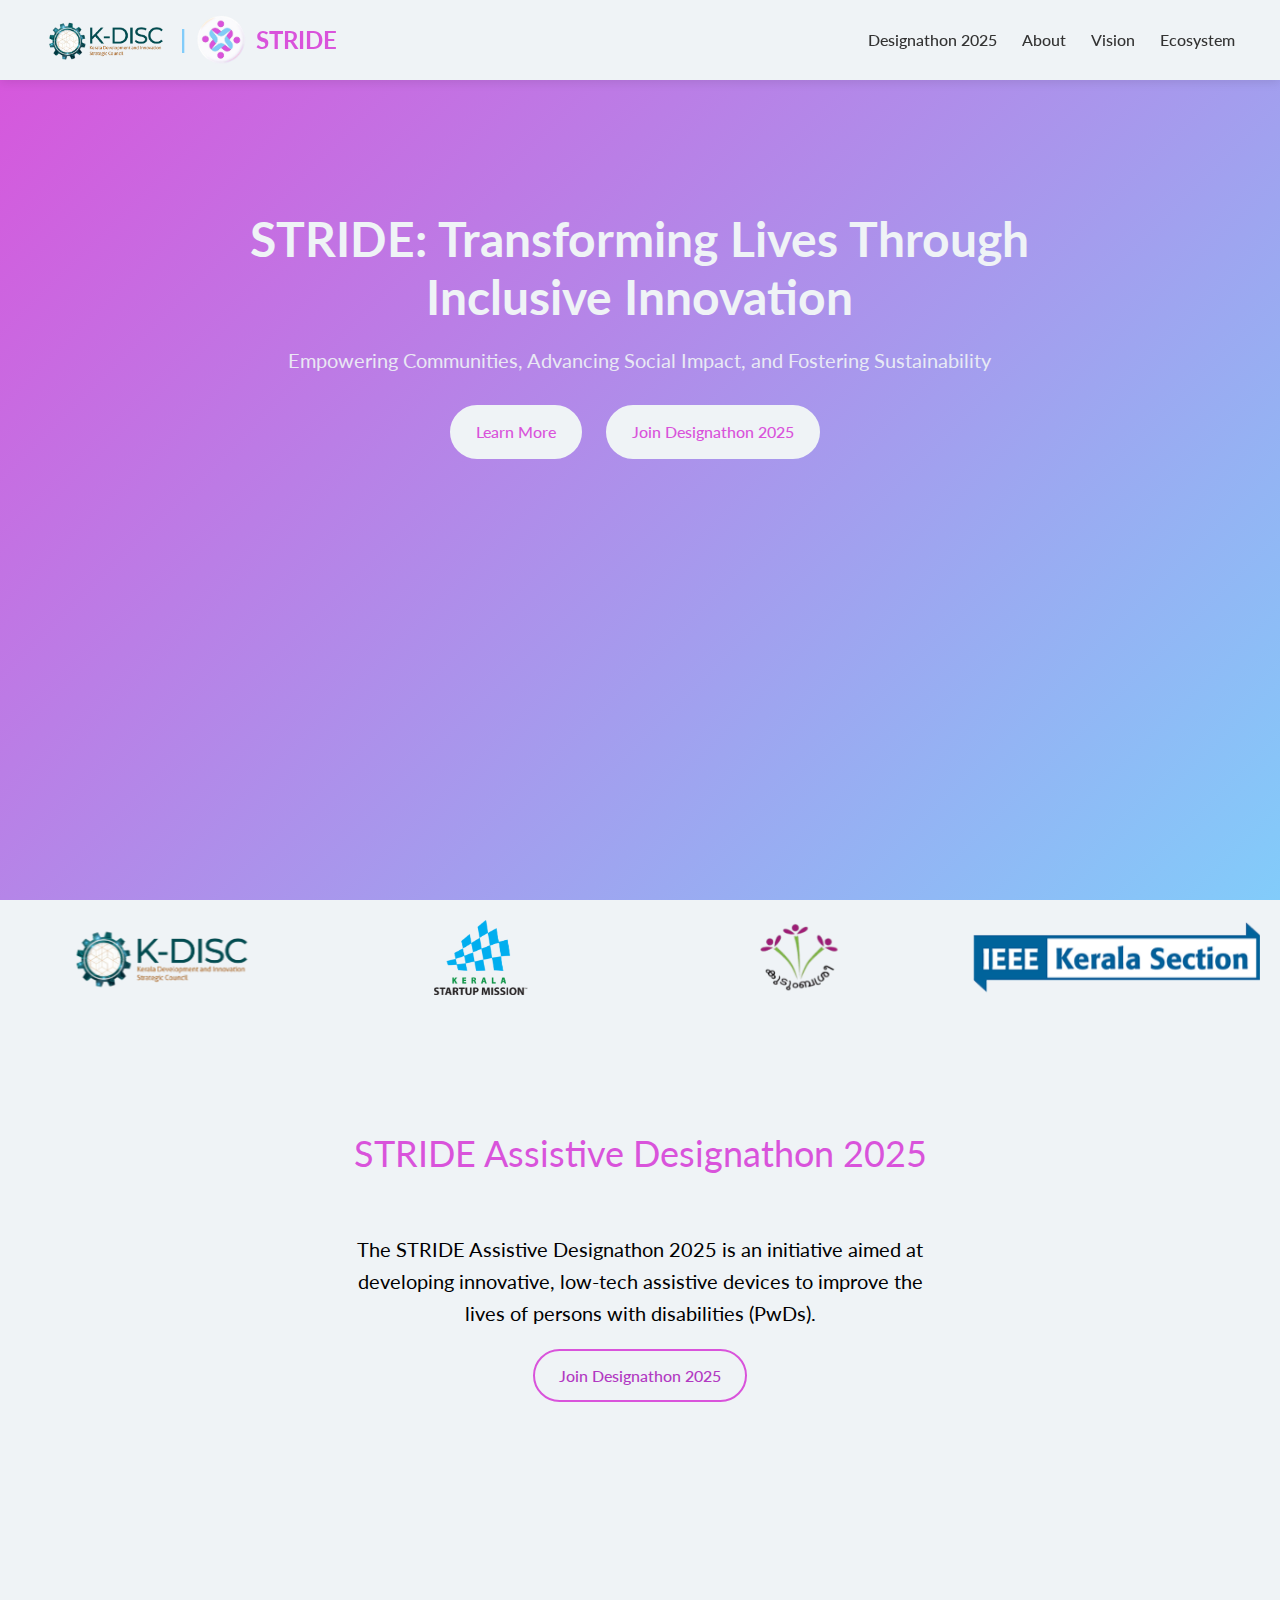
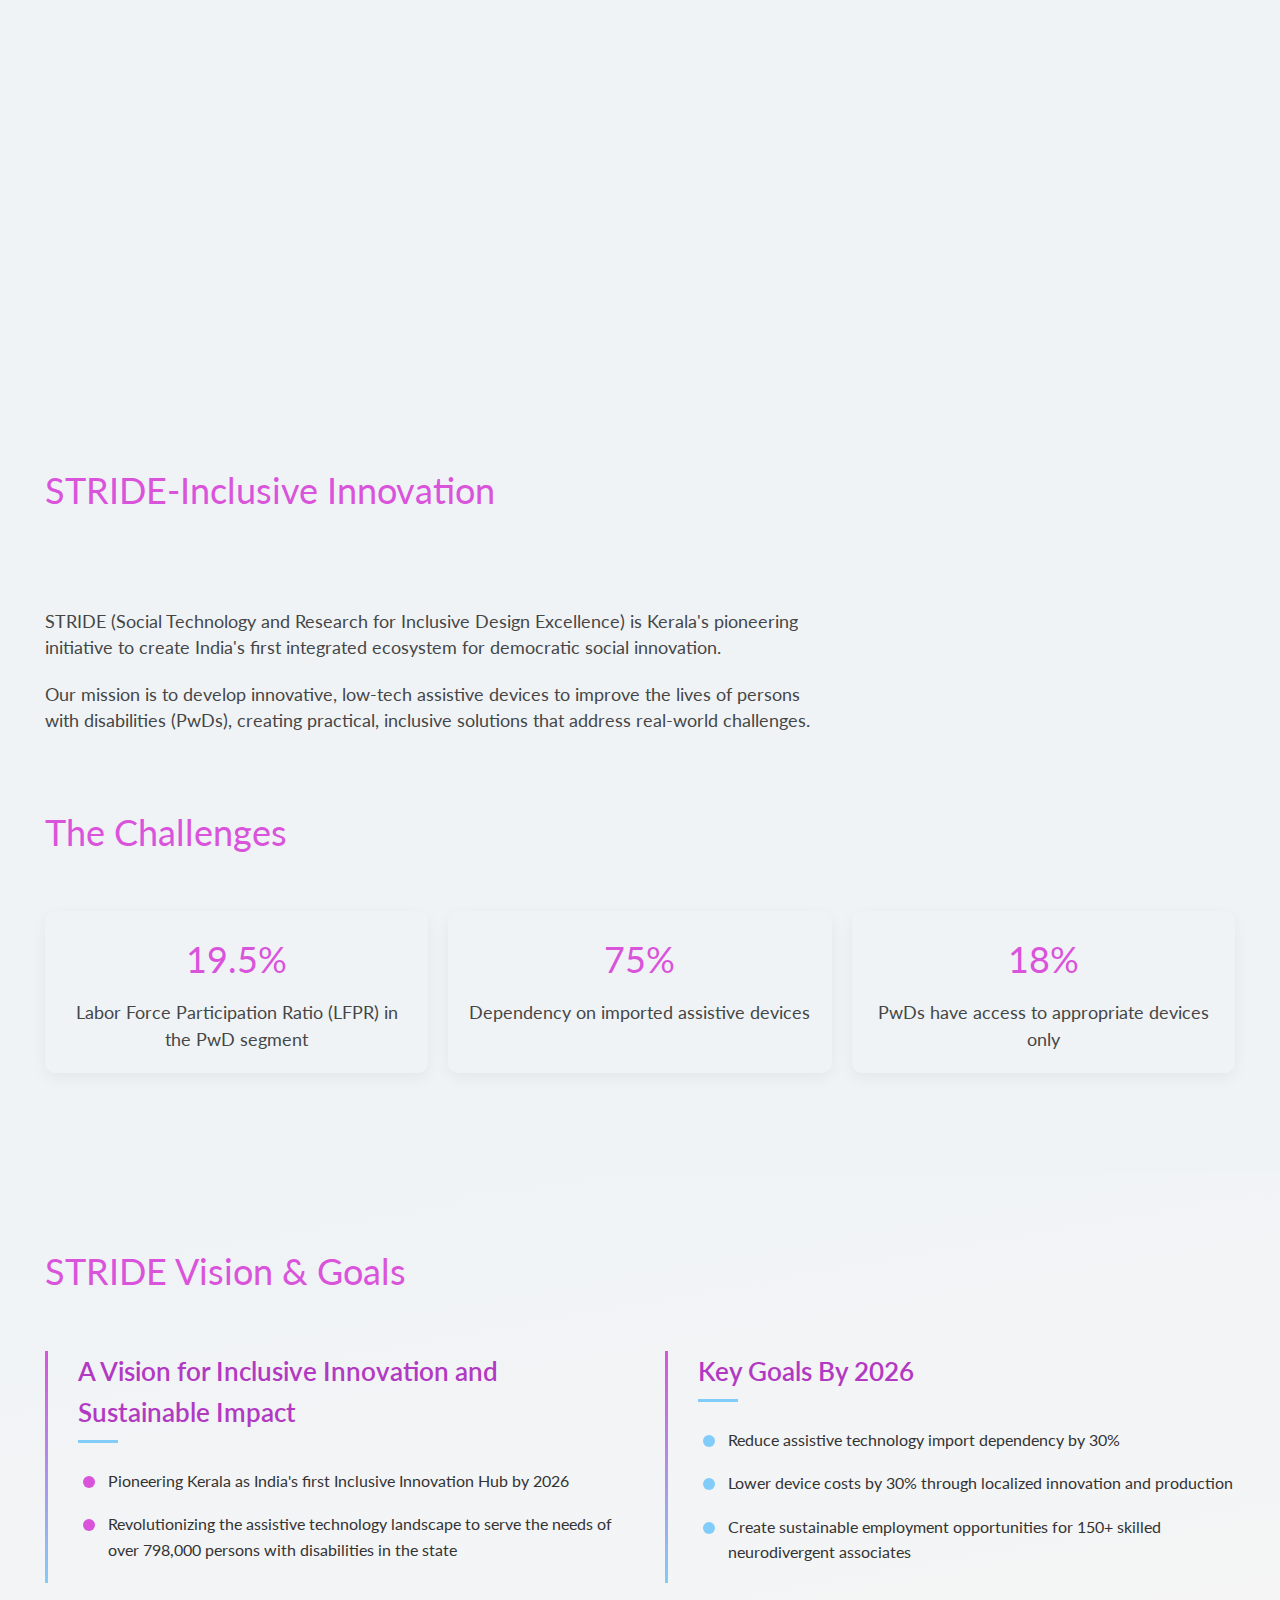
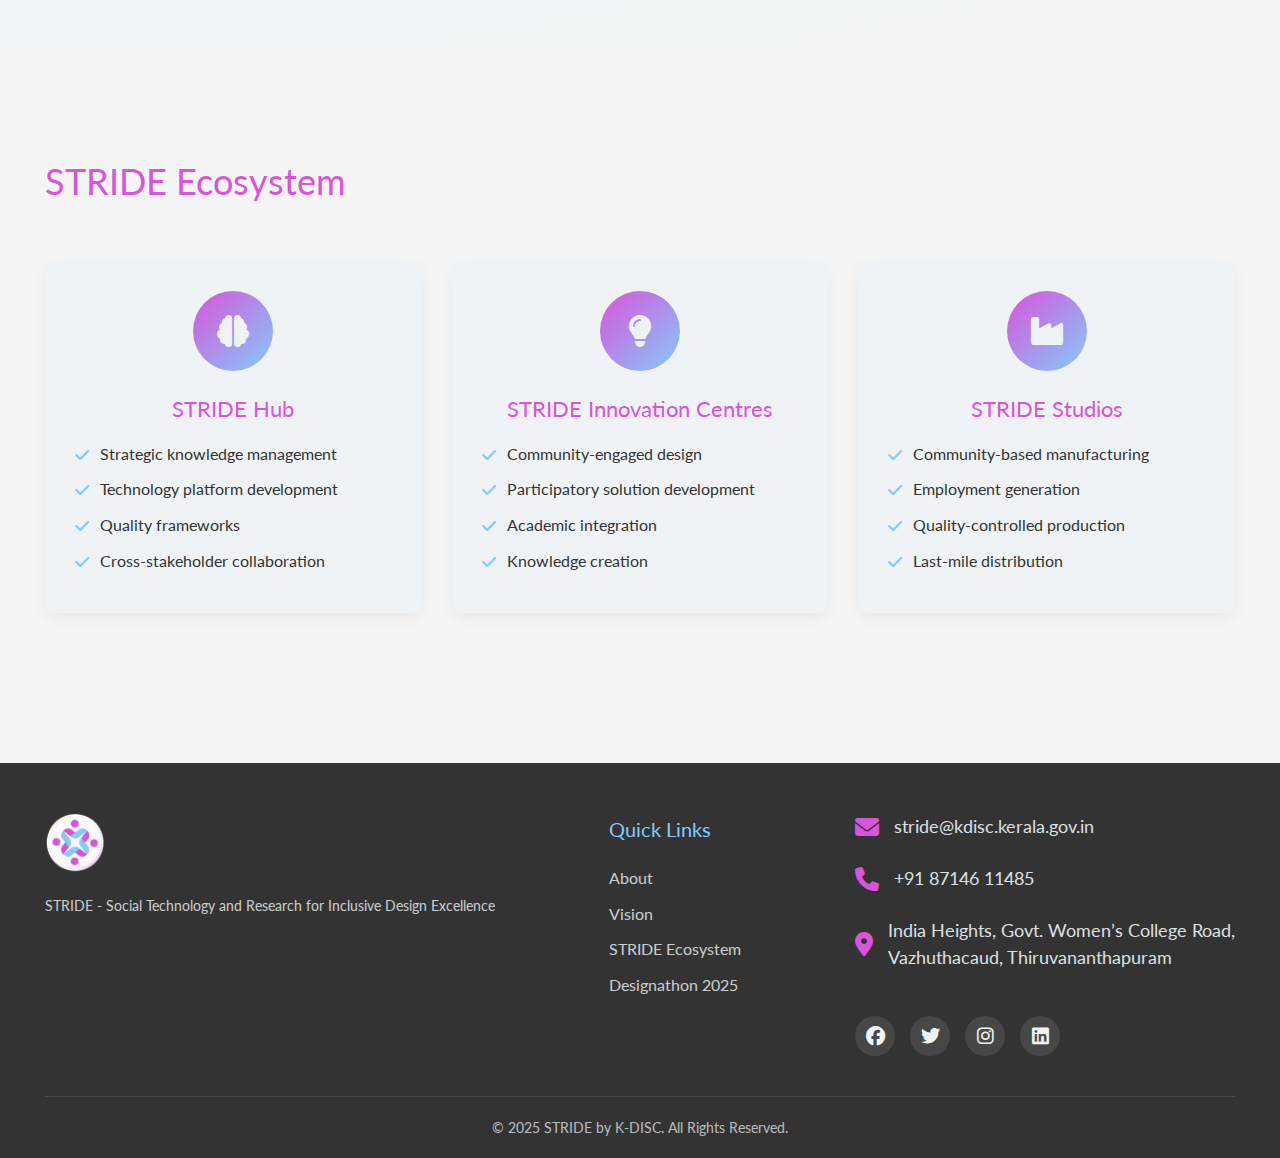
==== commit c68d1041: "Update index.html" ====
--- a/index.html
+++ b/index.html
@@ -72,17 +72,20 @@
         </div>
     </section>
 
-    <center>
-        <div class="about-video">
-            <iframe width="560" height="400" 
-                src="https://www.youtube.com/embed/EkuIoiaZafc" 
-                title="YouTube video player" frameborder="0" 
-                allow="accelerometer; autoplay; clipboard-write; encrypted-media; gyroscope; picture-in-picture" 
-                allowfullscreen>
-            </iframe>
-        </div>
-    </center>
-
+<center>
+        <div class="about-video" style="width: 100%; max-width: 800px; margin: 0 auto;">
+            <div style="position: relative; padding-bottom: 56.25%; height: 0; overflow: hidden;">
+                <iframe 
+                    style="position: absolute; top: 0; left: 0; width: 100%; height: 100%;"
+                    src="https://www.youtube.com/embed/EkuIoiaZafc" 
+                    title="YouTube video player" 
+                    frameborder="0" 
+                    allow="accelerometer; autoplay; clipboard-write; encrypted-media; gyroscope; picture-in-picture" 
+                    allowfullscreen>
+                </iframe>
+            </div>
+        </div>
+    </center>
     
     <section id="about" class="about">
         <div class="container">
@@ -252,4 +255,4 @@
     <script src="https://cdn.jsdelivr.net/npm/swiper@11/swiper-bundle.min.js"></script>
     <script src="script.js"></script>
 </body>
-</html> +</html> 
--- a/styles.css
+++ b/styles.css
@@ -2152,6 +2152,7 @@
 
 .about-video{
     margin-top: 50px;
-    max-width: 640px;
+    max-width: 540px;
     max-height: 424px;
-}+}
+
